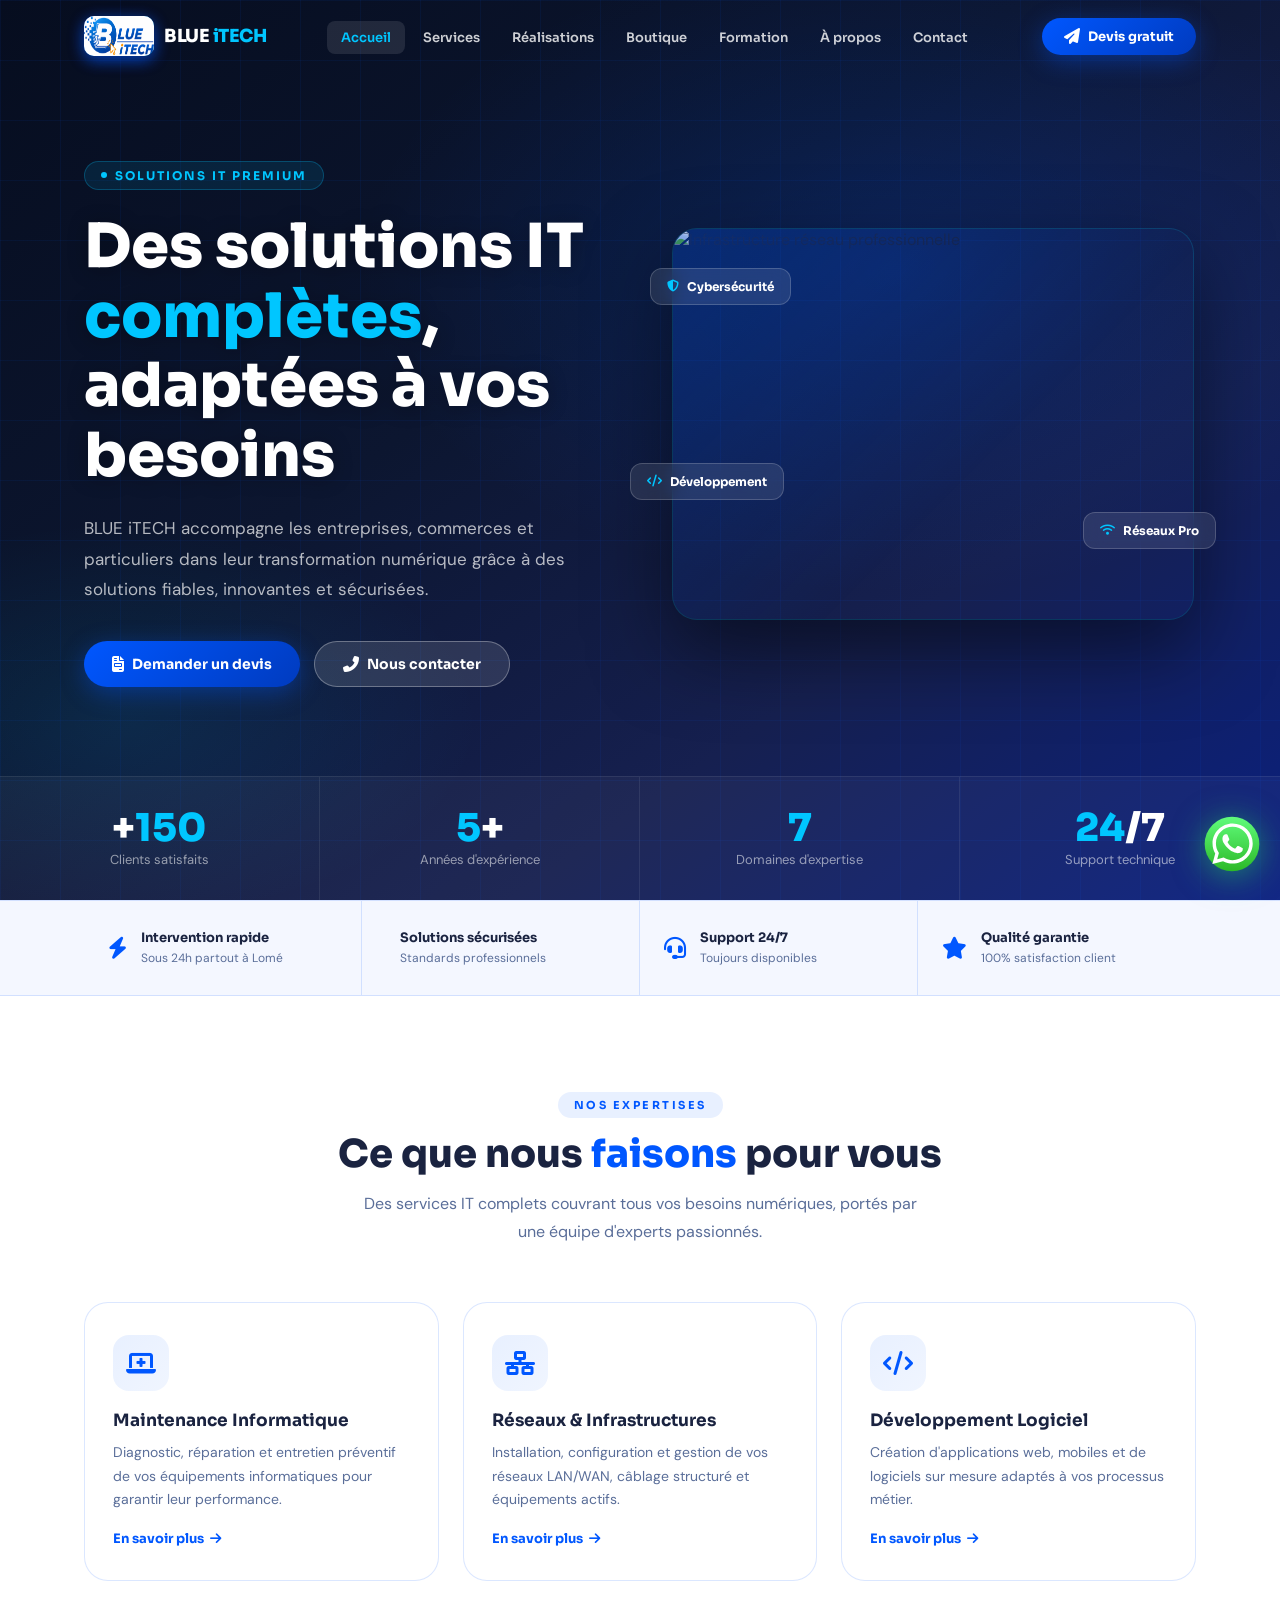
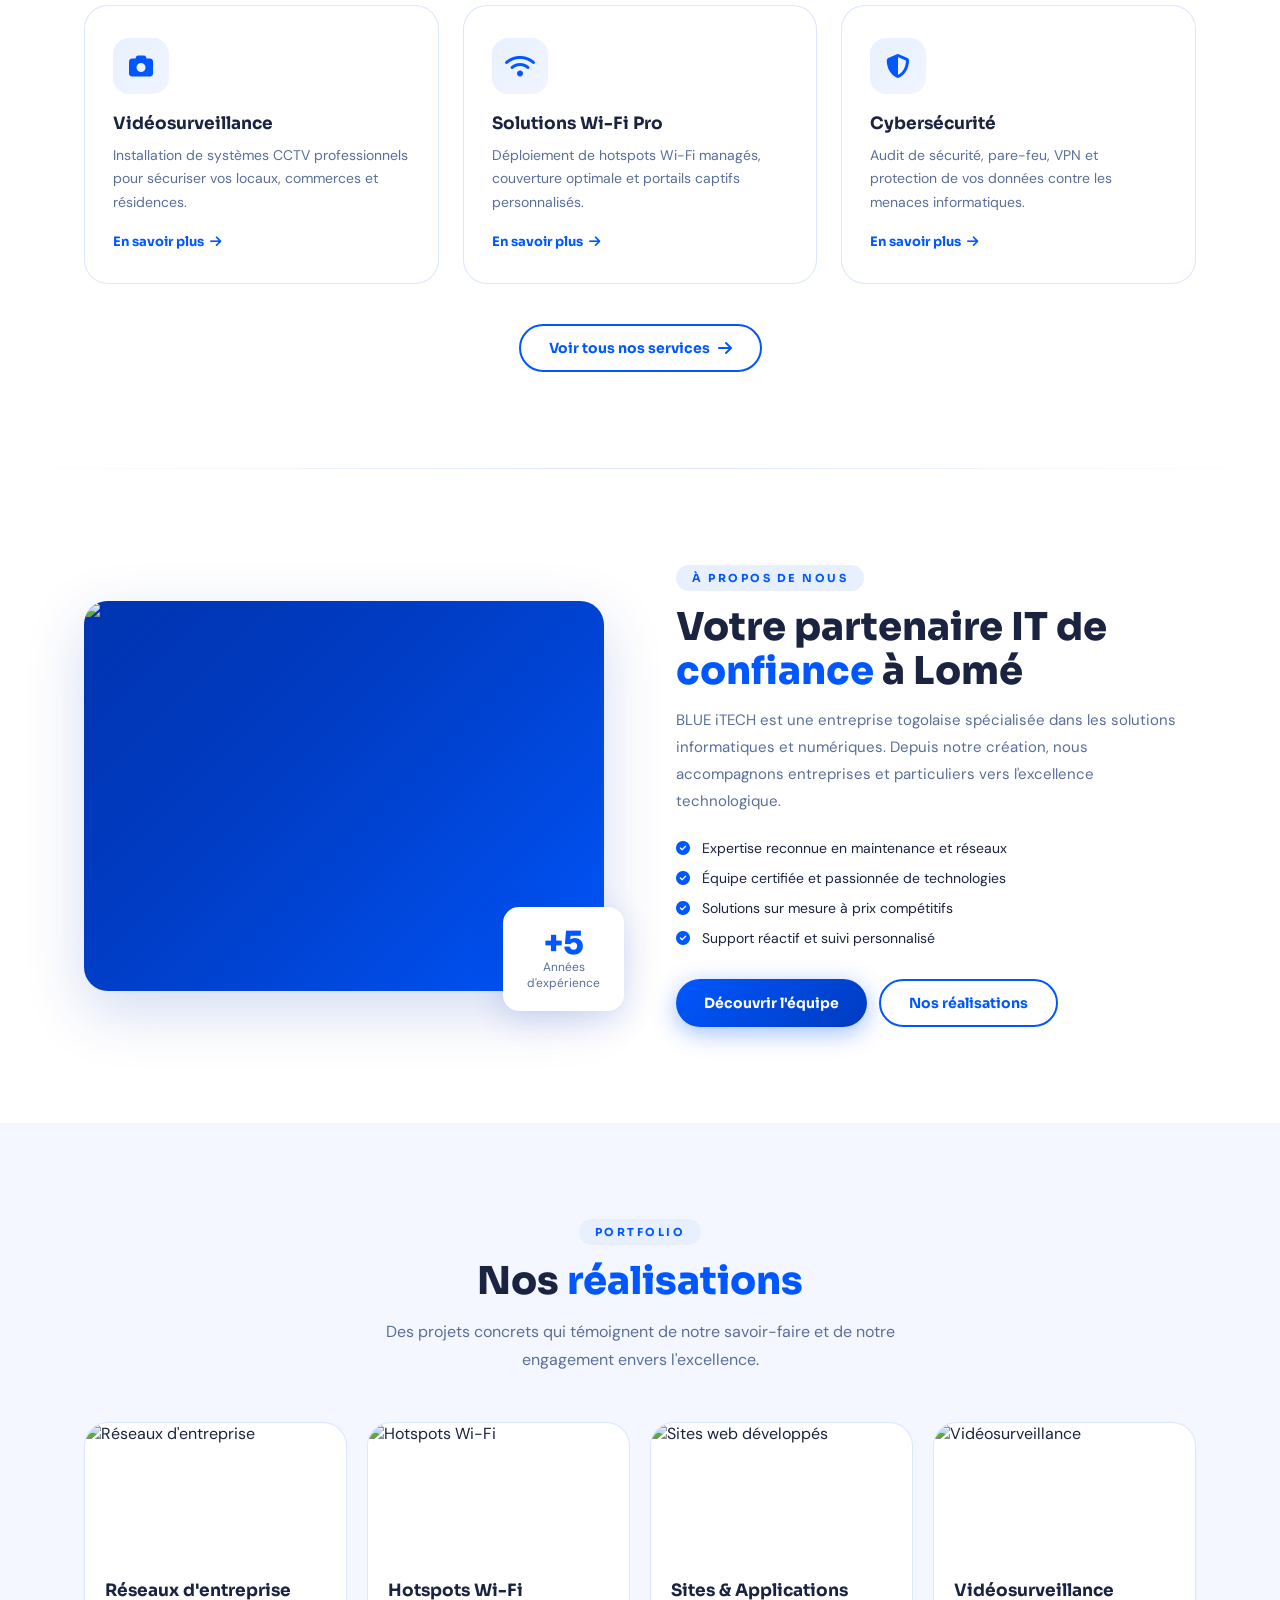
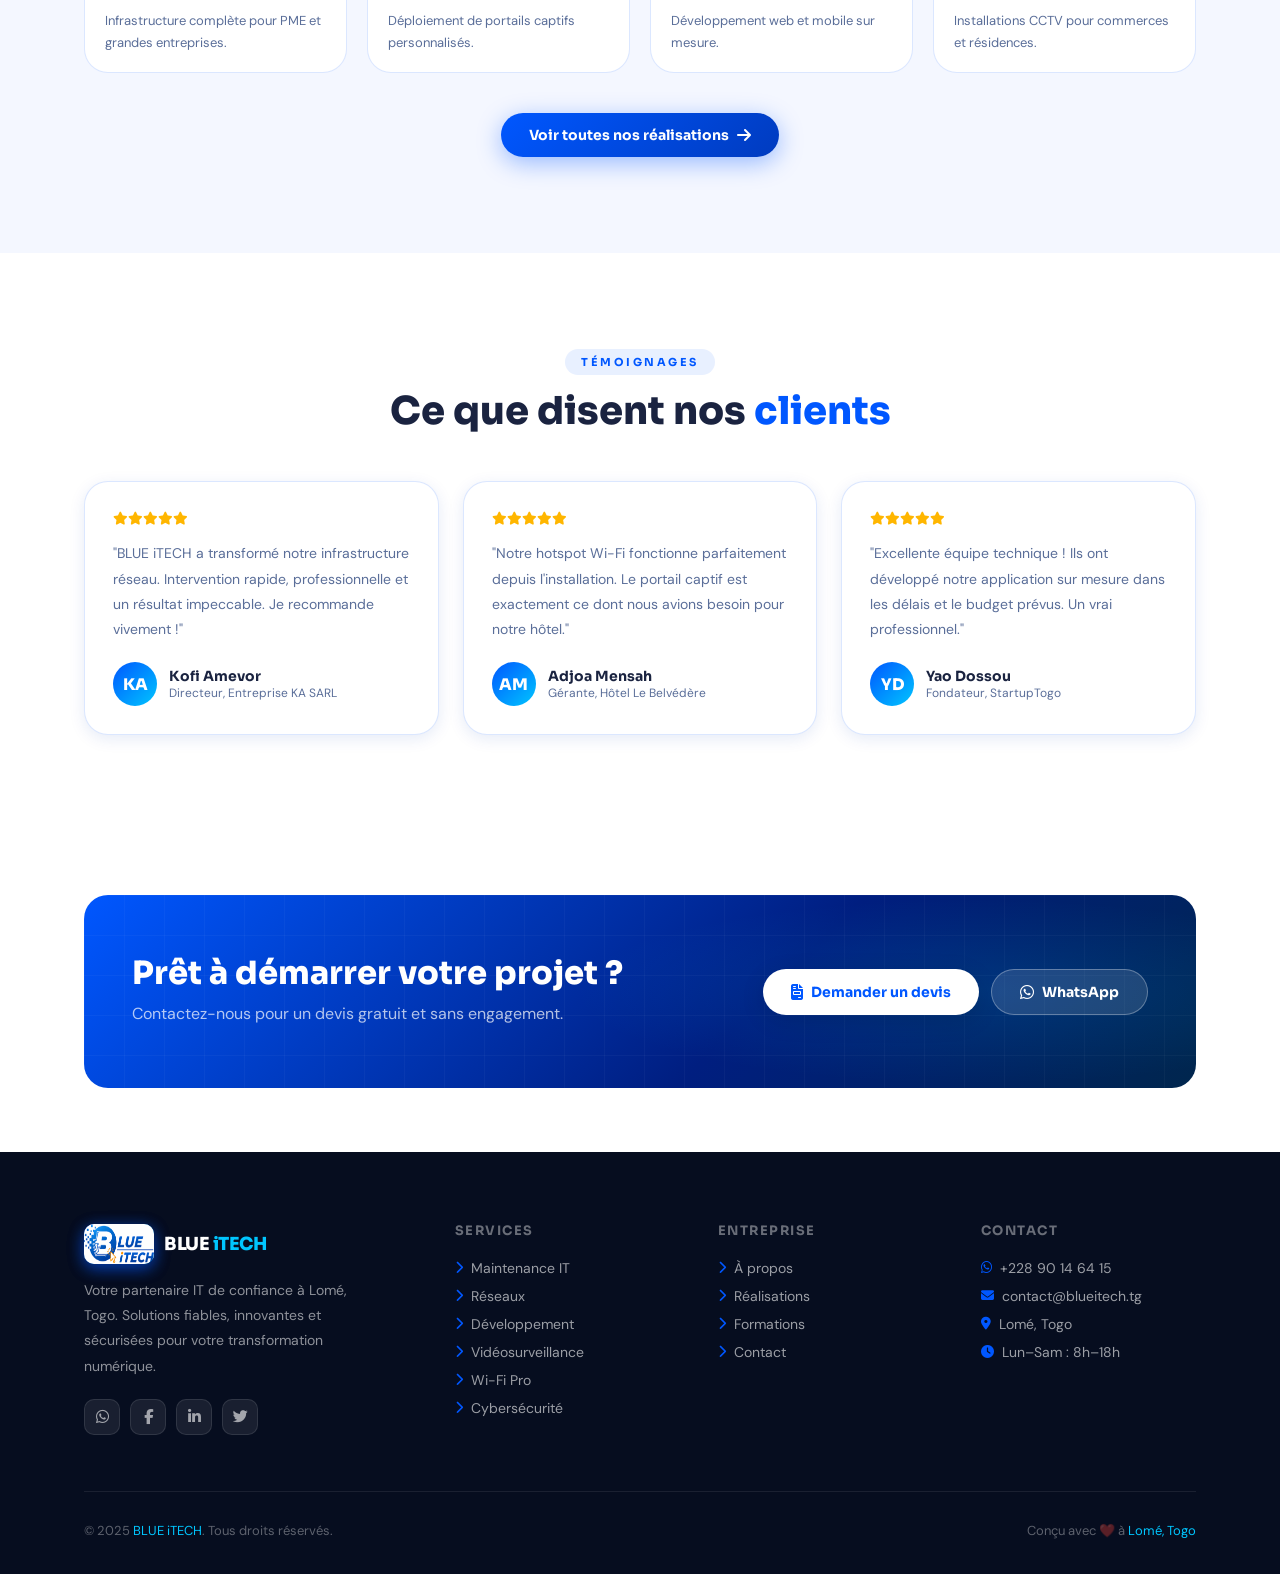
==== index.html @ dc6bc66c "02/06/26 Ajout Boutique et klk modifs" ====
<!DOCTYPE html>
<html lang="fr">
<head>
  <meta charset="UTF-8">
  <meta name="viewport" content="width=device-width, initial-scale=1.0">
  <meta name="description" content="BLUE iTECH — Solutions IT complètes : maintenance informatique, réseaux, développement logiciel, cybersécurité à Lomé, Togo.">
  <title>BLUE iTECH — Solutions IT Premium</title>
  <link rel="preconnect" href="https://fonts.googleapis.com">
  <link href="https://fonts.googleapis.com/css2?family=Sora:wght@300;400;600;700;800;900&family=DM+Sans:ital,wght@0,400;0,500;0,700;1,400&display=swap" rel="stylesheet">
  <link rel="stylesheet" href="https://cdnjs.cloudflare.com/ajax/libs/font-awesome/6.5.0/css/all.min.css">
  <link rel="stylesheet" href="_shared.css">
  <style>
    /* ── Hero spécifique ── */
    .hero {
      min-height: 100vh;
      display: flex; flex-direction: column;
      position: relative;
    }
    .hero-content {
      flex: 1; display: flex; align-items: center;
      padding: calc(var(--nav-h) + 60px) 0 60px;
      position: relative; z-index: 1;
    }
    .hero-grid {
      display: grid; grid-template-columns: 1fr 1fr;
      gap: 60px; align-items: center;
    }
    .hero-eyebrow {
      display: inline-flex; align-items: center; gap: 8px;
      font-family: 'Sora', sans-serif; font-size: 12px; font-weight: 700;
      letter-spacing: 2px; text-transform: uppercase;
      color: var(--accent);
      background: rgba(0,198,255,0.10); border: 1px solid rgba(0,198,255,0.25);
      border-radius: 50px; padding: 6px 16px; margin-bottom: 22px;
    }
    .hero-eyebrow::before {
      content: ''; width: 6px; height: 6px; border-radius: 50%;
      background: var(--accent); animation: pulse 1.8s infinite;
    }
    .hero h1 {
      color: #fff; margin-bottom: 22px;
      text-shadow: 0 2px 20px rgba(0,0,0,0.3);
    }
    .hero h1 .hl { color: var(--accent); }
    .hero-sub {
      font-size: 17px; color: rgba(255,255,255,0.7);
      line-height: 1.8; margin-bottom: 36px;
      max-width: 520px;
    }
    .hero-actions { display: flex; gap: 14px; flex-wrap: wrap; }

    /* Hero visual — vraie photo */
    .hero-visual {
      position: relative; display: flex; align-items: center; justify-content: center;
    }
    .hero-visual-img {
      width: 100%; max-width: 520px; aspect-ratio: 4/3;
      border-radius: 24px; overflow: hidden;
      box-shadow: 0 0 0 1px rgba(0,198,255,0.2), 0 30px 80px rgba(0,0,0,0.5);
      position: relative;
    }
    .hero-visual-img img {
      width: 100%; height: 100%; object-fit: cover; display: block;
      filter: brightness(.9) saturate(1.1);
    }
    .hero-visual-img::after {
      content: ''; position: absolute; inset: 0;
      background: linear-gradient(135deg, rgba(0,87,255,0.25) 0%, transparent 60%);
    }

    /* Floating badges */
    .hero-badge {
      position: absolute; background: rgba(255,255,255,0.10);
      backdrop-filter: blur(10px); border: 1px solid rgba(255,255,255,0.18);
      border-radius: 12px; padding: 10px 16px;
      display: flex; align-items: center; gap: 8px;
      font-family: 'Sora', sans-serif; font-size: 12px; font-weight: 700; color: #fff;
      z-index: 2;
    }
    .hero-badge i { color: var(--accent); }
    .hero-badge-1 { top: 10%; left: -20px; animation: float 4s 0s ease-in-out infinite; }
    .hero-badge-2 { bottom: 18%; right: -20px; animation: float 4.5s .5s ease-in-out infinite; }
    .hero-badge-3 { top: 60%; left: -40px; animation: float 5s 1s ease-in-out infinite; }

    /* ── Features strip ── */
    .features-strip {
      background: var(--off-white); border-top: 1px solid var(--border); border-bottom: 1px solid var(--border);
    }
    .features-strip-inner {
      display: grid; grid-template-columns: repeat(4,1fr);
      gap: 0;
    }
    .feature-item {
      padding: 28px 24px; display: flex; align-items: center; gap: 14px;
      border-right: 1px solid var(--border);
      transition: background .2s;
    }
    .feature-item:last-child { border-right: none; }
    .feature-item:hover { background: var(--white); }
    .feature-icon { font-size: 22px; color: var(--blue); flex-shrink: 0; }
    .feature-text strong {
      display: block; font-family: 'Sora', sans-serif;
      font-size: 13px; font-weight: 700; color: var(--text);
    }
    .feature-text span { font-size: 12px; color: var(--text-muted); }

    /* ── About strip ── */
    .about-grid {
      display: grid; grid-template-columns: 1fr 1fr;
      gap: 72px; align-items: center;
    }
    .about-visual {
      position: relative;
    }
    .about-img-wrap {
      border-radius: var(--radius-lg); overflow: hidden;
      background: linear-gradient(135deg,var(--blue-deep),var(--blue));
      aspect-ratio: 4/3; display: flex; align-items: center; justify-content: center;
      font-size: 100px; box-shadow: var(--shadow-lg);
      position: relative;
    }
    .about-img-wrap::after {
      content: '';
      position: absolute; inset: 0;
      background: linear-gradient(135deg, rgba(0,87,255,0.4), transparent);
    }
    .about-badge {
      position: absolute; bottom: -20px; right: -20px;
      background: #fff; border-radius: var(--radius);
      padding: 20px 24px; box-shadow: var(--shadow-md);
      text-align: center;
    }
    .about-badge-num {
      font-family: 'Sora', sans-serif; font-size: 2rem; font-weight: 900;
      color: var(--blue); line-height: 1;
    }
    .about-badge-label { font-size: 12px; color: var(--text-muted); }
    .about-checks { display: flex; flex-direction: column; gap: 12px; margin: 24px 0 32px; }
    .about-check {
      display: flex; align-items: flex-start; gap: 12px;
      font-size: 14px; color: var(--text);
    }
    .about-check i { color: var(--blue); margin-top: 2px; flex-shrink: 0; }

    /* ── CTA banner ── */
    .cta-banner {
      background: linear-gradient(135deg, var(--blue) 0%, var(--blue-deep) 60%, #00264D 100%);
      border-radius: var(--radius-lg);
      padding: 60px 48px;
      display: flex; align-items: center; justify-content: space-between; gap: 32px;
      flex-wrap: wrap;
      position: relative; overflow: hidden;
    }
    .cta-banner::before {
      content: ''; position: absolute; inset: 0;
      background:
        radial-gradient(ellipse 60% 80% at 80% 50%, rgba(0,198,255,0.12) 0%, transparent 60%),
        linear-gradient(rgba(255,255,255,0.03) 1px, transparent 1px),
        linear-gradient(90deg,rgba(255,255,255,0.03) 1px, transparent 1px);
      background-size: auto, 40px 40px, 40px 40px;
    }
    .cta-banner-text { position: relative; z-index: 1; }
    .cta-banner-text h2 { color: #fff; font-size: 2rem; margin-bottom: 8px; }
    .cta-banner-text p { color: rgba(255,255,255,0.7); font-size: 16px; }
    .cta-banner-actions { display: flex; gap: 12px; flex-wrap: wrap; position: relative; z-index: 1; }

    /* ── Testimonials ── */
    .section-dark { background: var(--off-white); }

    /* responsive */
    @media(max-width:992px){
      .hero-grid { grid-template-columns: 1fr; text-align: center; }
      .hero-sub { max-width: 100%; }
      .hero-actions { justify-content: center; }
      .hero-visual { display: none; }
      .about-grid { grid-template-columns: 1fr; }
      .features-strip-inner { grid-template-columns: 1fr 1fr; }
      .feature-item:nth-child(2) { border-right: none; }
      .feature-item:nth-child(3) { border-top: 1px solid var(--border); }
      .feature-item:nth-child(4) { border-top: 1px solid var(--border); border-right: none; }
      .cta-banner { text-align: center; justify-content: center; }
    }
    @media(max-width:600px){
      .features-strip-inner { grid-template-columns: 1fr; }
      .feature-item { border-right: none; border-bottom: 1px solid var(--border); }
      .cta-banner { padding: 36px 24px; }
    }
  </style>
</head>
<body>

<!-- ═══════════════ NAV ═══════════════ -->
<nav class="navbar" id="navbar">
  <div class="nav-inner">
    <a href="index.html" class="nav-logo">
      <div class="nav-logo-icon">
        <img src="logo.png" alt="BLUE iTECH Logo" class="nav-logo-icon">
      </div>
      <div class="nav-logo-text">BLUE <span>iTECH</span></div>
    </a>
    <ul class="nav-links">
      <li><a href="index.html" class="active">Accueil</a></li>
      <li><a href="service.html">Services</a></li>
      <li><a href="boutique.html">Réalisations</a></li>
      <li><a href="shop.html">Boutique</a></li>
      <li><a href="formation.html">Formation</a></li>
      <li><a href="propos.html">À propos</a></li>
      <li><a href="contact.html">Contact</a></li>
    </ul>
    <div class="nav-cta">
      <a href="contact.html" class="btn btn-primary"><i class="fas fa-paper-plane"></i> Devis gratuit</a>
    </div>
    <div class="nav-toggle" id="navToggle">
      <span></span><span></span><span></span>
    </div>
  </div>
</nav>
<div class="nav-mobile" id="navMobile">
  <a href="index.html">Accueil</a>
  <a href="service.html">Services</a>
  <a href="boutique.html">Réalisations</a>
  <a href="shop.html">Boutique</a>
  <a href="formation.html">Formation</a>
  <a href="propos.html">À propos</a>
  <a href="contact.html">Contact</a>
  <a href="contact.html" class="btn btn-primary">Demander un devis</a>
</div>

<!-- ═══════════════ HERO ═══════════════ -->
<section class="hero hero-bg">
  <div class="hero-content">
    <div class="container">
      <div class="hero-grid">
        <div class="hero-left" style="animation:fadeUp .8s ease both;">
          <div class="hero-eyebrow">Solutions IT Premium</div>
          <h1>Des solutions IT <span class="hl">complètes</span>, adaptées à vos besoins</h1>
          <p class="hero-sub">BLUE iTECH accompagne les entreprises, commerces et particuliers dans leur transformation numérique grâce à des solutions fiables, innovantes et sécurisées.</p>
          <div class="hero-actions">
            <a href="contact.html" class="btn btn-primary"><i class="fas fa-file-invoice"></i> Demander un devis</a>
            <a href="contact.html" class="btn btn-ghost"><i class="fas fa-phone-alt"></i> Nous contacter</a>
          </div>
        </div>
        <div class="hero-visual" style="animation:fadeIn 1s .3s ease both;">
          <div class="hero-visual-img">
            <img src="https://images.unsplash.com/photo-1558494949-ef010cbdcc31?w=800&q=80&auto=format&fit=crop" alt="Infrastructure réseau professionnelle">
          </div>
          <div class="hero-badge hero-badge-1"><i class="fas fa-shield-alt"></i> Cybersécurité</div>
          <div class="hero-badge hero-badge-2"><i class="fas fa-wifi"></i> Réseaux Pro</div>
          <div class="hero-badge hero-badge-3"><i class="fas fa-code"></i> Développement</div>
        </div>
      </div>
    </div>
  </div>
  <!-- Stats bar -->
  <div class="stats-bar" style="position:relative;z-index:1;">
    <div class="stat-item" data-aos><div class="stat-num">+<span>150</span></div><div class="stat-label">Clients satisfaits</div></div>
    <div class="stat-item" data-aos data-aos-delay="100"><div class="stat-num"><span>5</span>+</div><div class="stat-label">Années d'expérience</div></div>
    <div class="stat-item" data-aos data-aos-delay="200"><div class="stat-num"><span>7</span></div><div class="stat-label">Domaines d'expertise</div></div>
    <div class="stat-item" data-aos data-aos-delay="300"><div class="stat-num"><span>24</span>/7</div><div class="stat-label">Support technique</div></div>
  </div>
</section>

<!-- ═══════════════ FEATURES STRIP ═══════════════ -->
<div class="features-strip">
  <div class="container">
    <div class="features-strip-inner">
      <div class="feature-item" data-aos>
        <i class="fas fa-bolt feature-icon"></i>
        <div class="feature-text"><strong>Intervention rapide</strong><span>Sous 24h partout à Lomé</span></div>
      </div>
      <div class="feature-item" data-aos data-aos-delay="100">
        <i class="fas fa-shield-check feature-icon"></i>
        <div class="feature-text"><strong>Solutions sécurisées</strong><span>Standards professionnels</span></div>
      </div>
      <div class="feature-item" data-aos data-aos-delay="200">
        <i class="fas fa-headset feature-icon"></i>
        <div class="feature-text"><strong>Support 24/7</strong><span>Toujours disponibles</span></div>
      </div>
      <div class="feature-item" data-aos data-aos-delay="300">
        <i class="fas fa-star feature-icon"></i>
        <div class="feature-text"><strong>Qualité garantie</strong><span>100% satisfaction client</span></div>
      </div>
    </div>
  </div>
</div>

<!-- ═══════════════ SERVICES ═══════════════ -->
<section class="section">
  <div class="container">
    <div style="text-align:center;margin-bottom:56px;">
      <div class="tag" data-aos>Nos expertises</div>
      <h2 class="section-title" data-aos data-aos-delay="100">Ce que nous <span class="hl">faisons</span> pour vous</h2>
      <p class="section-sub" data-aos data-aos-delay="200" style="margin:0 auto;">Des services IT complets couvrant tous vos besoins numériques, portés par une équipe d'experts passionnés.</p>
    </div>
    <div class="card-grid-3">
      <div class="card-service" data-aos>
        <div class="card-service-icon"><i class="fas fa-laptop-medical"></i></div>
        <h3>Maintenance Informatique</h3>
        <p>Diagnostic, réparation et entretien préventif de vos équipements informatiques pour garantir leur performance.</p>
        <a href="service.html" class="card-service-link">En savoir plus <i class="fas fa-arrow-right"></i></a>
      </div>
      <div class="card-service" data-aos data-aos-delay="100">
        <div class="card-service-icon"><i class="fas fa-network-wired"></i></div>
        <h3>Réseaux & Infrastructures</h3>
        <p>Installation, configuration et gestion de vos réseaux LAN/WAN, câblage structuré et équipements actifs.</p>
        <a href="service.html" class="card-service-link">En savoir plus <i class="fas fa-arrow-right"></i></a>
      </div>
      <div class="card-service" data-aos data-aos-delay="200">
        <div class="card-service-icon"><i class="fas fa-code"></i></div>
        <h3>Développement Logiciel</h3>
        <p>Création d'applications web, mobiles et de logiciels sur mesure adaptés à vos processus métier.</p>
        <a href="service.html" class="card-service-link">En savoir plus <i class="fas fa-arrow-right"></i></a>
      </div>
      <div class="card-service" data-aos data-aos-delay="100">
        <div class="card-service-icon"><i class="fas fa-camera"></i></div>
        <h3>Vidéosurveillance</h3>
        <p>Installation de systèmes CCTV professionnels pour sécuriser vos locaux, commerces et résidences.</p>
        <a href="service.html" class="card-service-link">En savoir plus <i class="fas fa-arrow-right"></i></a>
      </div>
      <div class="card-service" data-aos data-aos-delay="200">
        <div class="card-service-icon"><i class="fas fa-wifi"></i></div>
        <h3>Solutions Wi-Fi Pro</h3>
        <p>Déploiement de hotspots Wi-Fi managés, couverture optimale et portails captifs personnalisés.</p>
        <a href="service.html" class="card-service-link">En savoir plus <i class="fas fa-arrow-right"></i></a>
      </div>
      <div class="card-service" data-aos data-aos-delay="300">
        <div class="card-service-icon"><i class="fas fa-shield-alt"></i></div>
        <h3>Cybersécurité</h3>
        <p>Audit de sécurité, pare-feu, VPN et protection de vos données contre les menaces informatiques.</p>
        <a href="service.html" class="card-service-link">En savoir plus <i class="fas fa-arrow-right"></i></a>
      </div>
    </div>
    <div style="text-align:center;margin-top:40px;" data-aos>
      <a href="service.html" class="btn btn-outline">Voir tous nos services <i class="fas fa-arrow-right"></i></a>
    </div>
  </div>
</section>

<div class="divider"></div>

<!-- ═══════════════ ABOUT ═══════════════ -->
<section class="section">
  <div class="container">
    <div class="about-grid">
      <div class="about-visual" data-aos>
        <div class="about-img-wrap" style="font-size:0;">
          <img src="https://images.unsplash.com/photo-1531482615713-2afd69097998?w=800&q=80&auto=format&fit=crop" alt="Équipe BLUE iTECH" style="width:100%;height:100%;object-fit:cover;display:block;position:relative;z-index:1;">
        </div>
        <div class="about-badge">
          <div class="about-badge-num">+5</div>
          <div class="about-badge-label">Années<br>d'expérience</div>
        </div>
      </div>
      <div data-aos data-aos-delay="150">
        <div class="tag">À propos de nous</div>
        <h2 class="section-title">Votre partenaire IT de <span class="hl">confiance</span> à Lomé</h2>
        <p style="color:var(--text-muted);font-size:15px;line-height:1.8;margin-bottom:8px;">
          BLUE iTECH est une entreprise togolaise spécialisée dans les solutions informatiques et numériques. Depuis notre création, nous accompagnons entreprises et particuliers vers l'excellence technologique.
        </p>
        <div class="about-checks">
          <div class="about-check"><i class="fas fa-check-circle"></i> Expertise reconnue en maintenance et réseaux</div>
          <div class="about-check"><i class="fas fa-check-circle"></i> Équipe certifiée et passionnée de technologies</div>
          <div class="about-check"><i class="fas fa-check-circle"></i> Solutions sur mesure à prix compétitifs</div>
          <div class="about-check"><i class="fas fa-check-circle"></i> Support réactif et suivi personnalisé</div>
        </div>
        <div style="display:flex;gap:12px;flex-wrap:wrap;">
          <a href="propos.html" class="btn btn-primary">Découvrir l'équipe</a>
          <a href="boutique.html" class="btn btn-outline">Nos réalisations</a>
        </div>
      </div>
    </div>
  </div>
</section>

<!-- ═══════════════ REALISATIONS ═══════════════ -->
<section class="section section-dark">
  <div class="container">
    <div style="text-align:center;margin-bottom:48px;">
      <div class="tag" data-aos>Portfolio</div>
      <h2 class="section-title" data-aos data-aos-delay="100">Nos <span class="hl">réalisations</span></h2>
      <p class="section-sub" data-aos data-aos-delay="200" style="margin:0 auto;">Des projets concrets qui témoignent de notre savoir-faire et de notre engagement envers l'excellence.</p>
    </div>
    <div class="card-grid-4">
      <div class="card-service" data-aos style="padding:0;overflow:hidden;">
        <img src="https://images.unsplash.com/photo-1544197150-b99a580bb7a8?w=400&q=80&auto=format&fit=crop" alt="Réseaux d'entreprise" style="width:100%;height:140px;object-fit:cover;display:block;">
        <div style="padding:18px 20px;">
          <h3>Réseaux d'entreprise</h3>
          <p style="font-size:13px;">Infrastructure complète pour PME et grandes entreprises.</p>
        </div>
      </div>
      <div class="card-service" data-aos data-aos-delay="100" style="padding:0;overflow:hidden;">
        <img src="https://images.unsplash.com/photo-1606904825846-647eb07f5be2?w=400&q=80&auto=format&fit=crop" alt="Hotspots Wi-Fi" style="width:100%;height:140px;object-fit:cover;display:block;">
        <div style="padding:18px 20px;">
          <h3>Hotspots Wi-Fi</h3>
          <p style="font-size:13px;">Déploiement de portails captifs personnalisés.</p>
        </div>
      </div>
      <div class="card-service" data-aos data-aos-delay="200" style="padding:0;overflow:hidden;">
        <img src="https://images.unsplash.com/photo-1461749280684-dccba630e2f6?w=400&q=80&auto=format&fit=crop" alt="Sites web développés" style="width:100%;height:140px;object-fit:cover;display:block;">
        <div style="padding:18px 20px;">
          <h3>Sites & Applications</h3>
          <p style="font-size:13px;">Développement web et mobile sur mesure.</p>
        </div>
      </div>
      <div class="card-service" data-aos data-aos-delay="300" style="padding:0;overflow:hidden;">
        <img src="https://images.unsplash.com/photo-1557597774-9d475d030a96?w=400&q=80&auto=format&fit=crop" alt="Vidéosurveillance" style="width:100%;height:140px;object-fit:cover;display:block;">
        <div style="padding:18px 20px;">
          <h3>Vidéosurveillance</h3>
          <p style="font-size:13px;">Installations CCTV pour commerces et résidences.</p>
        </div>
      </div>
    </div>
    <div style="text-align:center;margin-top:40px;" data-aos>
      <a href="boutique.html" class="btn btn-primary">Voir toutes nos réalisations <i class="fas fa-arrow-right"></i></a>
    </div>
  </div>
</section>

<!-- ═══════════════ TESTIMONIALS ═══════════════ -->
<section class="section">
  <div class="container">
    <div style="text-align:center;margin-bottom:48px;">
      <div class="tag" data-aos>Témoignages</div>
      <h2 class="section-title" data-aos data-aos-delay="100">Ce que disent nos <span class="hl">clients</span></h2>
    </div>
    <div class="card-grid-3">
      <div class="testi-card" data-aos>
        <div class="testi-stars"><i class="fas fa-star"></i><i class="fas fa-star"></i><i class="fas fa-star"></i><i class="fas fa-star"></i><i class="fas fa-star"></i></div>
        <p class="testi-text">"BLUE iTECH a transformé notre infrastructure réseau. Intervention rapide, professionnelle et un résultat impeccable. Je recommande vivement !"</p>
        <div class="testi-author">
          <div class="testi-avatar">KA</div>
          <div><div class="testi-name">Kofi Amevor</div><div class="testi-role">Directeur, Entreprise KA SARL</div></div>
        </div>
      </div>
      <div class="testi-card" data-aos data-aos-delay="100">
        <div class="testi-stars"><i class="fas fa-star"></i><i class="fas fa-star"></i><i class="fas fa-star"></i><i class="fas fa-star"></i><i class="fas fa-star"></i></div>
        <p class="testi-text">"Notre hotspot Wi-Fi fonctionne parfaitement depuis l'installation. Le portail captif est exactement ce dont nous avions besoin pour notre hôtel."</p>
        <div class="testi-author">
          <div class="testi-avatar">AM</div>
          <div><div class="testi-name">Adjoa Mensah</div><div class="testi-role">Gérante, Hôtel Le Belvédère</div></div>
        </div>
      </div>
      <div class="testi-card" data-aos data-aos-delay="200">
        <div class="testi-stars"><i class="fas fa-star"></i><i class="fas fa-star"></i><i class="fas fa-star"></i><i class="fas fa-star"></i><i class="fas fa-star"></i></div>
        <p class="testi-text">"Excellente équipe technique ! Ils ont développé notre application sur mesure dans les délais et le budget prévus. Un vrai professionnel."</p>
        <div class="testi-author">
          <div class="testi-avatar">YD</div>
          <div><div class="testi-name">Yao Dossou</div><div class="testi-role">Fondateur, StartupTogo</div></div>
        </div>
      </div>
    </div>
  </div>
</section>

<!-- ═══════════════ CTA BANNER ═══════════════ -->
<section class="section-sm">
  <div class="container">
    <div class="cta-banner" data-aos>
      <div class="cta-banner-text">
        <h2>Prêt à démarrer votre projet ?</h2>
        <p>Contactez-nous pour un devis gratuit et sans engagement.</p>
      </div>
      <div class="cta-banner-actions">
        <a href="contact.html" class="btn btn-white"><i class="fas fa-file-invoice"></i> Demander un devis</a>
        <a href="https://wa.me/90146415" target="_blank" class="btn btn-ghost"><i class="fab fa-whatsapp"></i> WhatsApp</a>
      </div>
    </div>
  </div>
</section>

<!-- ═══════════════ FOOTER ═══════════════ -->
<footer>
  <div class="container">
    <div class="footer-grid">
      <div class="footer-brand">
        <a href="index.html" class="nav-logo">
          <div class="nav-logo-icon">
            <img src="logo.png" alt="BLUE iTECH Logo" class="nav-logo-icon">
          </div>
          <div class="nav-logo-text">BLUE <span>iTECH</span></div>
        </a>
        <p>Votre partenaire IT de confiance à Lomé, Togo. Solutions fiables, innovantes et sécurisées pour votre transformation numérique.</p>
        <div class="footer-socials">
          <a href="https://wa.me/90146415" class="footer-social" target="_blank"><i class="fab fa-whatsapp"></i></a>
          <a href="#" class="footer-social"><i class="fab fa-facebook-f"></i></a>
          <a href="#" class="footer-social"><i class="fab fa-linkedin-in"></i></a>
          <a href="#" class="footer-social"><i class="fab fa-twitter"></i></a>
        </div>
      </div>
      <div class="footer-col">
        <h4>Services</h4>
        <ul>
          <li><a href="service.html"><i class="fas fa-chevron-right"></i> Maintenance IT</a></li>
          <li><a href="service.html"><i class="fas fa-chevron-right"></i> Réseaux</a></li>
          <li><a href="service.html"><i class="fas fa-chevron-right"></i> Développement</a></li>
          <li><a href="service.html"><i class="fas fa-chevron-right"></i> Vidéosurveillance</a></li>
          <li><a href="service.html"><i class="fas fa-chevron-right"></i> Wi-Fi Pro</a></li>
          <li><a href="service.html"><i class="fas fa-chevron-right"></i> Cybersécurité</a></li>
        </ul>
      </div>
      <div class="footer-col">
        <h4>Entreprise</h4>
        <ul>
          <li><a href="propos.html"><i class="fas fa-chevron-right"></i> À propos</a></li>
          <li><a href="boutique.html"><i class="fas fa-chevron-right"></i> Réalisations</a></li>
          <li><a href="formation.html"><i class="fas fa-chevron-right"></i> Formations</a></li>
          <li><a href="contact.html"><i class="fas fa-chevron-right"></i> Contact</a></li>
        </ul>
      </div>
      <div class="footer-col">
        <h4>Contact</h4>
        <ul>
          <li><a href="https://wa.me/90146415"><i class="fab fa-whatsapp"></i> +228 90 14 64 15</a></li>
          <li><a href="mailto:contact@blueitech.tg"><i class="fas fa-envelope"></i> contact@blueitech.tg</a></li>
          <li><a href="#"><i class="fas fa-map-marker-alt"></i> Lomé, Togo</a></li>
          <li><a href="#"><i class="fas fa-clock"></i> Lun–Sam : 8h–18h</a></li>
        </ul>
      </div>
    </div>
    <div class="footer-bottom">
      <p>© 2025 <span>BLUE iTECH</span>. Tous droits réservés.</p>
      <p>Conçu avec ❤️ à <span>Lomé, Togo</span></p>
    </div>
  </div>
</footer>

<!-- WhatsApp Float -->
<a href="https://wa.me/90146415" target="_blank" class="wa-float" aria-label="WhatsApp">
  <svg viewBox="0 0 1024 1024">
    <defs>
      <linearGradient id="waG" x1="512" y1="0" x2="512" y2="1024" gradientUnits="userSpaceOnUse">
        <stop offset="0" stop-color="#61fd7d"/><stop offset="1" stop-color="#2bb826"/>
      </linearGradient>
    </defs>
    <circle cx="512" cy="512" r="500" fill="url(#waG)"/>
    <path fill="#fff" d="M783.302 243.246c-69.329-69.387-161.529-107.619-259.763-107.658-202.402 0-367.133 164.668-367.214 367.072-.026 64.699 16.883 127.854 49.017 183.522l-52.096 190.229 194.665-51.047c53.636 29.244 114.022 44.656 175.482 44.682h.151c202.382 0 367.128-164.688 367.21-367.094.039-98.087-38.121-190.319-107.452-259.706zM523.544 808.047h-.125c-54.767-.021-108.483-14.729-155.344-42.529l-11.146-6.612-115.517 30.293 30.834-112.592-7.259-11.544c-30.552-48.579-46.688-104.729-46.664-162.379.066-168.229 136.985-305.096 305.339-305.096 81.521.031 158.154 31.811 215.779 89.482s89.342 134.332 89.312 215.859c-.066 168.243-136.984 305.118-305.209 305.118zm167.415-228.515c-9.177-4.591-54.286-26.782-62.697-29.843-8.41-3.062-14.526-4.592-20.645 4.592-6.115 9.182-23.699 29.843-29.053 35.964-5.352 6.122-10.704 6.888-19.879 2.296-9.176-4.591-38.74-14.277-73.786-45.526-27.275-24.319-45.691-54.359-51.043-63.543-5.352-9.183-.569-14.146 4.024-18.72 4.127-4.109 9.175-10.713 13.763-16.069 4.587-5.355 6.117-9.183 9.175-15.304 3.059-6.122 1.529-11.479-.765-16.07-2.293-4.591-20.644-49.739-28.29-68.104-7.447-17.886-15.013-15.466-20.645-15.747-5.346-.266-11.469-.322-17.585-.322s-16.057 2.295-24.467 11.478-32.113 31.374-32.113 76.521c0 45.147 32.877 88.764 37.465 94.885 4.588 6.122 64.699 98.771 156.741 138.502 21.892 9.45 38.982 15.094 52.308 19.322 21.98 6.979 41.982 5.995 57.793 3.634 17.628-2.633 54.284-22.189 61.932-43.615 7.646-21.427 7.646-39.791 5.352-43.617-2.294-3.826-8.41-6.122-17.585-10.714z"/>
  </svg>
</a>

<script>
/* Nav scroll */
window.addEventListener('scroll',()=>{
  document.getElementById('navbar').classList.toggle('scrolled',window.scrollY>40);
});
/* Nav mobile */
document.getElementById('navToggle').addEventListener('click',()=>{
  document.getElementById('navMobile').classList.toggle('open');
});
/* AOS simple */
const obs=new IntersectionObserver(entries=>{
  entries.forEach(e=>{if(e.isIntersecting)e.target.classList.add('aos-animate');});
},{threshold:0.12});
document.querySelectorAll('[data-aos]').forEach(el=>obs.observe(el));
/* Counter animation */
function animateCount(el,target){
  let c=0;const step=Math.ceil(target/60);
  const iv=setInterval(()=>{c=Math.min(c+step,target);el.innerHTML=c+(el.dataset.suffix||'');if(c>=target)clearInterval(iv);},25);
}
</script>
</body>
</html>
---- _shared.css ----
/* ============================================================
   BLUE iTECH — Shared CSS
   Design : Bleu électrique / blanc / dark premium
   ============================================================ */

/* ── Fonts ── */
@import url('https://fonts.googleapis.com/css2?family=Sora:wght@300;400;600;700;800;900&family=DM+Sans:ital,wght@0,400;0,500;0,700;1,400&display=swap');

/* ── Variables ── */
:root {
  --blue:       #0057FF;
  --blue-dark:  #003BBF;
  --blue-deep:  #001E80;
  --blue-light: #4D97FF;
  --blue-pale:  #E8F0FF;
  --accent:     #00C6FF;
  --orange:     #FF6A00;
  --white:      #FFFFFF;
  --off-white:  #F4F7FF;
  --dark:       #060D1F;
  --dark-2:     #0C1630;
  --dark-3:     #162050;
  --text:       #1A2340;
  --text-muted: #5A6E99;
  --border:     rgba(0,87,255,0.14);
  --shadow-sm:  0 4px 16px rgba(0,55,180,0.10);
  --shadow-md:  0 8px 32px rgba(0,55,180,0.15);
  --shadow-lg:  0 20px 60px rgba(0,55,180,0.18);
  --radius:     16px;
  --radius-lg:  24px;
  --nav-h:      72px;
}

*, *::before, *::after { box-sizing: border-box; margin: 0; padding: 0; }
html { scroll-behavior: smooth; }
body {
  font-family: 'DM Sans', sans-serif;
  color: var(--text);
  background: var(--white);
  overflow-x: hidden;
}
img { max-width: 100%; }
a { text-decoration: none; color: inherit; }
button { border: none; background: none; cursor: pointer; }

/* ── Typography ── */
h1,h2,h3,h4,h5 { font-family: 'Sora', sans-serif; line-height: 1.15; }
h1 { font-size: clamp(2.2rem,5vw,3.8rem); font-weight: 900; }
h2 { font-size: clamp(1.7rem,3.5vw,2.6rem); font-weight: 800; }
h3 { font-size: clamp(1.1rem,2vw,1.4rem); font-weight: 700; }
p  { line-height: 1.75; }

/* ── Utility ── */
.container { max-width: 1160px; margin: 0 auto; padding: 0 24px; }
.section    { padding: 96px 0; }
.section-sm { padding: 64px 0; }

.tag {
  display: inline-block;
  font-family: 'Sora', sans-serif;
  font-size: 11px; font-weight: 700;
  letter-spacing: 2.5px; text-transform: uppercase;
  color: var(--blue); background: var(--blue-pale);
  padding: 6px 16px; border-radius: 50px;
  margin-bottom: 14px;
}
.tag.white { color: #fff; background: rgba(255,255,255,0.15); }

.section-title {
  font-family: 'Sora', sans-serif;
  font-size: clamp(1.7rem,3vw,2.4rem);
  font-weight: 800; color: var(--text);
  margin-bottom: 14px;
}
.section-title .hl { color: var(--blue); }
.section-sub {
  font-size: 16px; color: var(--text-muted);
  max-width: 560px;
}

/* ── Buttons ── */
.btn {
  display: inline-flex; align-items: center; gap: 8px;
  font-family: 'Sora', sans-serif; font-size: 14px; font-weight: 700;
  border-radius: 50px; padding: 13px 28px; cursor: pointer;
  transition: transform .18s, box-shadow .22s, background .18s;
  border: none;
}
.btn:hover { transform: translateY(-2px); }

.btn-primary {
  background: linear-gradient(135deg, var(--blue), var(--blue-dark));
  color: #fff;
  box-shadow: 0 6px 24px rgba(0,87,255,0.38);
}
.btn-primary:hover { box-shadow: 0 10px 32px rgba(0,87,255,0.55); }

.btn-outline {
  background: transparent;
  color: var(--blue);
  border: 2px solid var(--blue);
}
.btn-outline:hover { background: var(--blue); color: #fff; }

.btn-white {
  background: #fff; color: var(--blue);
  box-shadow: 0 6px 24px rgba(0,0,0,0.12);
}
.btn-white:hover { box-shadow: 0 10px 32px rgba(0,0,0,0.2); }

.btn-ghost {
  background: rgba(255,255,255,0.12);
  border: 1.5px solid rgba(255,255,255,0.3);
  color: #fff;
}
.btn-ghost:hover { background: rgba(255,255,255,0.22); }

.btn i { font-size: 16px; }

/* ── NAV ── */
.navbar {
  position: fixed; top: 0; left: 0; right: 0;
  height: var(--nav-h); z-index: 1000;
  background: rgba(6,13,31,0.0);
  backdrop-filter: blur(0px);
  transition: background .35s, backdrop-filter .35s, box-shadow .35s;
  display: flex; align-items: center;
}
.navbar.scrolled {
  background: rgba(6,13,31,0.97);
  backdrop-filter: blur(18px);
  box-shadow: 0 4px 24px rgba(0,0,0,0.25);
}
.nav-inner {
  display: flex; align-items: center;
  justify-content: space-between;
  width: 100%; max-width: 1160px; margin: 0 auto; padding: 0 24px;
}
.nav-logo {
  display: flex; align-items: center; gap: 10px;
}
.nav-logo-icon {
  width: 70px; height: 40px; border-radius: 10px;
  background: linear-gradient(135deg, var(--blue), var(--accent));
  display: flex; align-items: center; justify-content: center;
  font-size: 20px; box-shadow: 0 4px 16px rgba(0,87,255,0.4);
}
.nav-logo-text {
  font-family: 'Sora', sans-serif; font-size: 18px; font-weight: 800;
  color: #fff; letter-spacing: -0.5px;
}
.nav-logo-text span { color: var(--accent); }

.nav-links {
  display: flex; align-items: center; gap: 4px;
  list-style: none;
}
.nav-links a {
  font-family: 'Sora', sans-serif; font-size: 13px; font-weight: 600;
  color: rgba(255,255,255,0.8);
  padding: 8px 14px; border-radius: 8px;
  transition: color .2s, background .2s;
}
.nav-links a:hover,
.nav-links a.active { color: #fff; background: rgba(255,255,255,0.1); }
.nav-links a.active { color: var(--accent); }

.nav-cta { display: flex; align-items: center; gap: 10px; }
.nav-cta .btn { padding: 10px 22px; font-size: 13px; }

.nav-toggle {
  display: none; flex-direction: column; gap: 5px;
  width: 30px; cursor: pointer; padding: 4px;
}
.nav-toggle span {
  display: block; height: 2.5px; border-radius: 2px;
  background: #fff; transition: transform .3s, opacity .3s;
}

/* Mobile nav */
.nav-mobile {
  display: none; flex-direction: column;
  position: fixed; top: var(--nav-h); left: 0; right: 0;
  background: rgba(6,13,31,0.98);
  backdrop-filter: blur(20px);
  padding: 24px; gap: 8px; z-index: 999;
  border-top: 1px solid rgba(255,255,255,0.08);
}
.nav-mobile.open { display: flex; }
.nav-mobile a {
  font-family: 'Sora', sans-serif; font-size: 15px; font-weight: 600;
  color: rgba(255,255,255,0.85); padding: 12px 16px; border-radius: 10px;
  transition: background .2s, color .2s;
}
.nav-mobile a:hover { background: rgba(0,87,255,0.2); color: #fff; }
.nav-mobile .btn { width: 100%; justify-content: center; margin-top: 8px; }

/* ── WhatsApp Float ── */
.wa-float {
  position: fixed; bottom: 28px; right: 20px; z-index: 9999;
  width: 56px; height: 56px;
  filter: drop-shadow(0 4px 16px rgba(37,211,102,0.55));
  transition: transform .2s;
}
.wa-float:hover { transform: scale(1.12); }
.wa-float svg { width: 56px; height: 56px; }

/* ── Footer ── */
footer {
  background: var(--dark);
  color: rgba(255,255,255,0.7);
  padding: 72px 0 32px;
}
.footer-grid {
  display: grid; grid-template-columns: 1.5fr 1fr 1fr 1fr;
  gap: 48px; padding-bottom: 56px;
  border-bottom: 1px solid rgba(255,255,255,0.08);
}
.footer-brand p {
  font-size: 14px; line-height: 1.8;
  color: rgba(255,255,255,0.55); margin-top: 14px;
  max-width: 280px;
}
.footer-socials { display: flex; gap: 10px; margin-top: 20px; }
.footer-social {
  width: 36px; height: 36px; border-radius: 10px;
  background: rgba(255,255,255,0.08); border: 1px solid rgba(255,255,255,0.1);
  display: flex; align-items: center; justify-content: center;
  color: rgba(255,255,255,0.6); font-size: 15px;
  transition: background .2s, color .2s;
}
.footer-social:hover { background: var(--blue); color: #fff; }
.footer-col h4 {
  font-family: 'Sora', sans-serif; font-size: 13px; font-weight: 700;
  letter-spacing: 1.5px; text-transform: uppercase;
  color: rgba(255,255,255,0.4); margin-bottom: 20px;
}
.footer-col ul { list-style: none; display: flex; flex-direction: column; gap: 10px; }
.footer-col ul a {
  font-size: 14px; color: rgba(255,255,255,0.6);
  transition: color .2s; display: flex; align-items: center; gap: 8px;
}
.footer-col ul a:hover { color: var(--accent); }
.footer-col ul a i { font-size: 13px; color: var(--blue); }
.footer-bottom {
  display: flex; align-items: center; justify-content: space-between;
  padding-top: 28px; gap: 16px; flex-wrap: wrap;
}
.footer-bottom p { font-size: 13px; color: rgba(255,255,255,0.35); }
.footer-bottom span { color: var(--accent); }

/* ── Cards ── */
.card-grid-3 { display: grid; grid-template-columns: repeat(3,1fr); gap: 24px; }
.card-grid-2 { display: grid; grid-template-columns: repeat(2,1fr); gap: 24px; }
.card-grid-4 { display: grid; grid-template-columns: repeat(4,1fr); gap: 20px; }

.card-service {
  background: var(--white); border: 1px solid var(--border);
  border-radius: var(--radius-lg); padding: 32px 28px;
  transition: transform .25s, box-shadow .25s, border-color .25s;
  position: relative; overflow: hidden;
}
.card-service::before {
  content: ''; position: absolute; inset: 0;
  background: linear-gradient(135deg,rgba(0,87,255,0.04),transparent);
  opacity: 0; transition: opacity .25s;
}
.card-service:hover { transform: translateY(-6px); box-shadow: var(--shadow-lg); border-color: rgba(0,87,255,0.3); }
.card-service:hover::before { opacity: 1; }
.card-service-icon {
  width: 56px; height: 56px; border-radius: 16px;
  background: linear-gradient(135deg,var(--blue-pale),rgba(0,87,255,0.06));
  display: flex; align-items: center; justify-content: center;
  font-size: 24px; color: var(--blue); margin-bottom: 20px;
  transition: background .25s, transform .25s;
}
.card-service:hover .card-service-icon {
  background: linear-gradient(135deg,var(--blue),var(--blue-dark));
  color: #fff; transform: scale(1.08);
}
.card-service h3 { font-size: 17px; margin-bottom: 10px; }
.card-service p { font-size: 14px; color: var(--text-muted); line-height: 1.7; }
.card-service-link {
  display: inline-flex; align-items: center; gap: 6px;
  margin-top: 18px; font-family: 'Sora', sans-serif;
  font-size: 13px; font-weight: 700; color: var(--blue);
  transition: gap .2s;
}
.card-service:hover .card-service-link { gap: 10px; }

/* ── Hero base ── */
.hero-bg {
  background: linear-gradient(145deg, var(--dark) 0%, var(--dark-2) 40%, var(--dark-3) 70%, #0A2080 100%);
  position: relative; overflow: hidden;
}
.hero-bg::before {
  content: ''; position: absolute; inset: 0;
  background:
    radial-gradient(ellipse 70% 60% at 70% 30%, rgba(0,87,255,0.18) 0%, transparent 60%),
    radial-gradient(ellipse 50% 40% at 10% 80%, rgba(0,198,255,0.10) 0%, transparent 55%);
  pointer-events: none;
}
/* Grid lines overlay */
.hero-bg::after {
  content: ''; position: absolute; inset: 0;
  background-image:
    linear-gradient(rgba(0,87,255,0.07) 1px, transparent 1px),
    linear-gradient(90deg, rgba(0,87,255,0.07) 1px, transparent 1px);
  background-size: 60px 60px;
  pointer-events: none;
}

/* ── Animations ── */
@keyframes fadeUp   { from { opacity:0; transform:translateY(24px); } to { opacity:1; transform:translateY(0); } }
@keyframes fadeDown { from { opacity:0; transform:translateY(-16px);} to { opacity:1; transform:translateY(0); } }
@keyframes fadeIn   { from { opacity:0; } to { opacity:1; } }
@keyframes float    { 0%,100%{transform:translateY(0);} 50%{transform:translateY(-12px);} }
@keyframes pulse    { 0%,100%{opacity:.6;} 50%{opacity:1;} }
@keyframes spin     { to { transform:rotate(360deg); } }
@keyframes slideRight { from{transform:translateX(-20px);opacity:0;} to{transform:translateX(0);opacity:1;} }

[data-aos] { opacity: 0; transform: translateY(28px); transition: opacity .65s ease, transform .65s ease; }
[data-aos].aos-animate { opacity: 1; transform: translateY(0); }
[data-aos-delay="100"] { transition-delay: 0.1s; }
[data-aos-delay="200"] { transition-delay: 0.2s; }
[data-aos-delay="300"] { transition-delay: 0.3s; }
[data-aos-delay="400"] { transition-delay: 0.4s; }
[data-aos-delay="500"] { transition-delay: 0.5s; }

/* ── Stats bar ── */
.stat-item { text-align: center; }
.stat-num {
  font-family: 'Sora', sans-serif; font-size: 2.4rem; font-weight: 900;
  color: var(--white); line-height: 1;
}
.stat-num span { color: var(--accent); }
.stat-label { font-size: 13px; color: rgba(255,255,255,0.55); margin-top: 4px; }
.stats-bar {
  display: grid; grid-template-columns: repeat(4,1fr); gap: 0;
  background: rgba(255,255,255,0.04); border-top: 1px solid rgba(255,255,255,0.08);
}
.stats-bar .stat-item {
  padding: 32px 24px;
  border-right: 1px solid rgba(255,255,255,0.08);
}
.stats-bar .stat-item:last-child { border-right: none; }

/* ── Page Hero (inner) ── */
.page-hero {
  padding: calc(var(--nav-h) + 72px) 0 72px;
  text-align: center;
  position: relative;
}
.page-hero h1 { color: #fff; margin-bottom: 16px; }
.page-hero p  { font-size: 18px; color: rgba(255,255,255,0.7); max-width: 580px; margin: 0 auto; }

/* ── Forms ── */
.form-group { margin-bottom: 18px; }
.form-label {
  display: block; font-family: 'Sora', sans-serif;
  font-size: 11px; font-weight: 700; letter-spacing: 1px;
  text-transform: uppercase; color: var(--text-muted); margin-bottom: 8px;
}
.form-control {
  width: 100%; padding: 13px 16px;
  background: var(--off-white); border: 1.5px solid var(--border);
  border-radius: 12px; font-family: 'DM Sans', sans-serif;
  font-size: 14px; color: var(--text); outline: none;
  transition: border-color .2s, box-shadow .2s;
  appearance: none;
}
.form-control:focus {
  border-color: var(--blue);
  box-shadow: 0 0 0 3px rgba(0,87,255,0.12);
}
textarea.form-control { resize: vertical; min-height: 120px; }

/* ── Divider ── */
.divider {
  height: 1px;
  background: linear-gradient(90deg, transparent, var(--border), transparent);
  margin: 0;
}

/* ── Badge ── */
.badge-pill {
  display: inline-flex; align-items: center; gap: 6px;
  background: rgba(0,87,255,0.08); border: 1px solid rgba(0,87,255,0.18);
  border-radius: 50px; padding: 5px 14px;
  font-family: 'Sora', sans-serif; font-size: 12px; font-weight: 700;
  color: var(--blue);
}
.badge-pill i { font-size: 11px; }

/* ── FAQ ── */
.faq-item {
  border: 1px solid var(--border); border-radius: var(--radius);
  margin-bottom: 12px; overflow: hidden;
  transition: border-color .2s, box-shadow .2s;
}
.faq-item.open { border-color: rgba(0,87,255,0.3); box-shadow: var(--shadow-sm); }
.faq-btn {
  width: 100%; padding: 20px 24px; background: transparent;
  display: flex; align-items: center; justify-content: space-between; gap: 12px;
  font-family: 'Sora', sans-serif; font-size: 15px; font-weight: 700;
  color: var(--text); cursor: pointer; text-align: left;
  transition: color .2s;
}
.faq-item.open .faq-btn { color: var(--blue); }
.faq-chevron { font-size: 12px; color: var(--text-muted); transition: transform .25s; }
.faq-item.open .faq-chevron { transform: rotate(180deg); color: var(--blue); }
.faq-body {
  display: none; padding: 0 24px 20px;
  font-size: 14px; color: var(--text-muted); line-height: 1.75;
}
.faq-body.open { display: block; animation: fadeUp .25s ease; }

/* ── Testimonial ── */
.testi-card {
  background: var(--white); border: 1px solid var(--border);
  border-radius: var(--radius-lg); padding: 28px;
  box-shadow: var(--shadow-sm);
  transition: transform .2s, box-shadow .2s;
}
.testi-card:hover { transform: translateY(-4px); box-shadow: var(--shadow-md); }
.testi-stars { color: #FFB600; font-size: 13px; margin-bottom: 14px; }
.testi-text { font-size: 14px; color: var(--text-muted); line-height: 1.8; margin-bottom: 20px; }
.testi-author { display: flex; align-items: center; gap: 12px; }
.testi-avatar {
  width: 44px; height: 44px; border-radius: 50%;
  background: linear-gradient(135deg, var(--blue), var(--accent));
  display: flex; align-items: center; justify-content: center;
  font-family: 'Sora', sans-serif; font-size: 16px; font-weight: 800; color: #fff;
  flex-shrink: 0;
}
.testi-name { font-family: 'Sora', sans-serif; font-size: 14px; font-weight: 700; color: var(--text); }
.testi-role { font-size: 12px; color: var(--text-muted); }

/* ── Responsive ── */
@media (max-width: 992px) {
  .card-grid-3 { grid-template-columns: repeat(2,1fr); }
  .card-grid-4 { grid-template-columns: repeat(2,1fr); }
  .footer-grid { grid-template-columns: 1fr 1fr; gap: 36px; }
  .stats-bar { grid-template-columns: repeat(2,1fr); }
  .stats-bar .stat-item:nth-child(2) { border-right: none; }
  .stats-bar .stat-item:nth-child(3) { border-top: 1px solid rgba(255,255,255,0.08); }
  .stats-bar .stat-item:nth-child(4) { border-top: 1px solid rgba(255,255,255,0.08); }
}
@media (max-width: 768px) {
  .nav-links, .nav-cta { display: none; }
  .nav-toggle { display: flex; }
  .card-grid-3, .card-grid-2, .card-grid-4 { grid-template-columns: 1fr; }
  .footer-grid { grid-template-columns: 1fr; gap: 32px; }
  .section { padding: 64px 0; }
  .footer-bottom { flex-direction: column; text-align: center; }
  .stats-bar { grid-template-columns: repeat(2,1fr); }
}
@media (max-width: 480px) {
  .stats-bar { grid-template-columns: 1fr 1fr; }
  h1 { font-size: 2rem; }
}
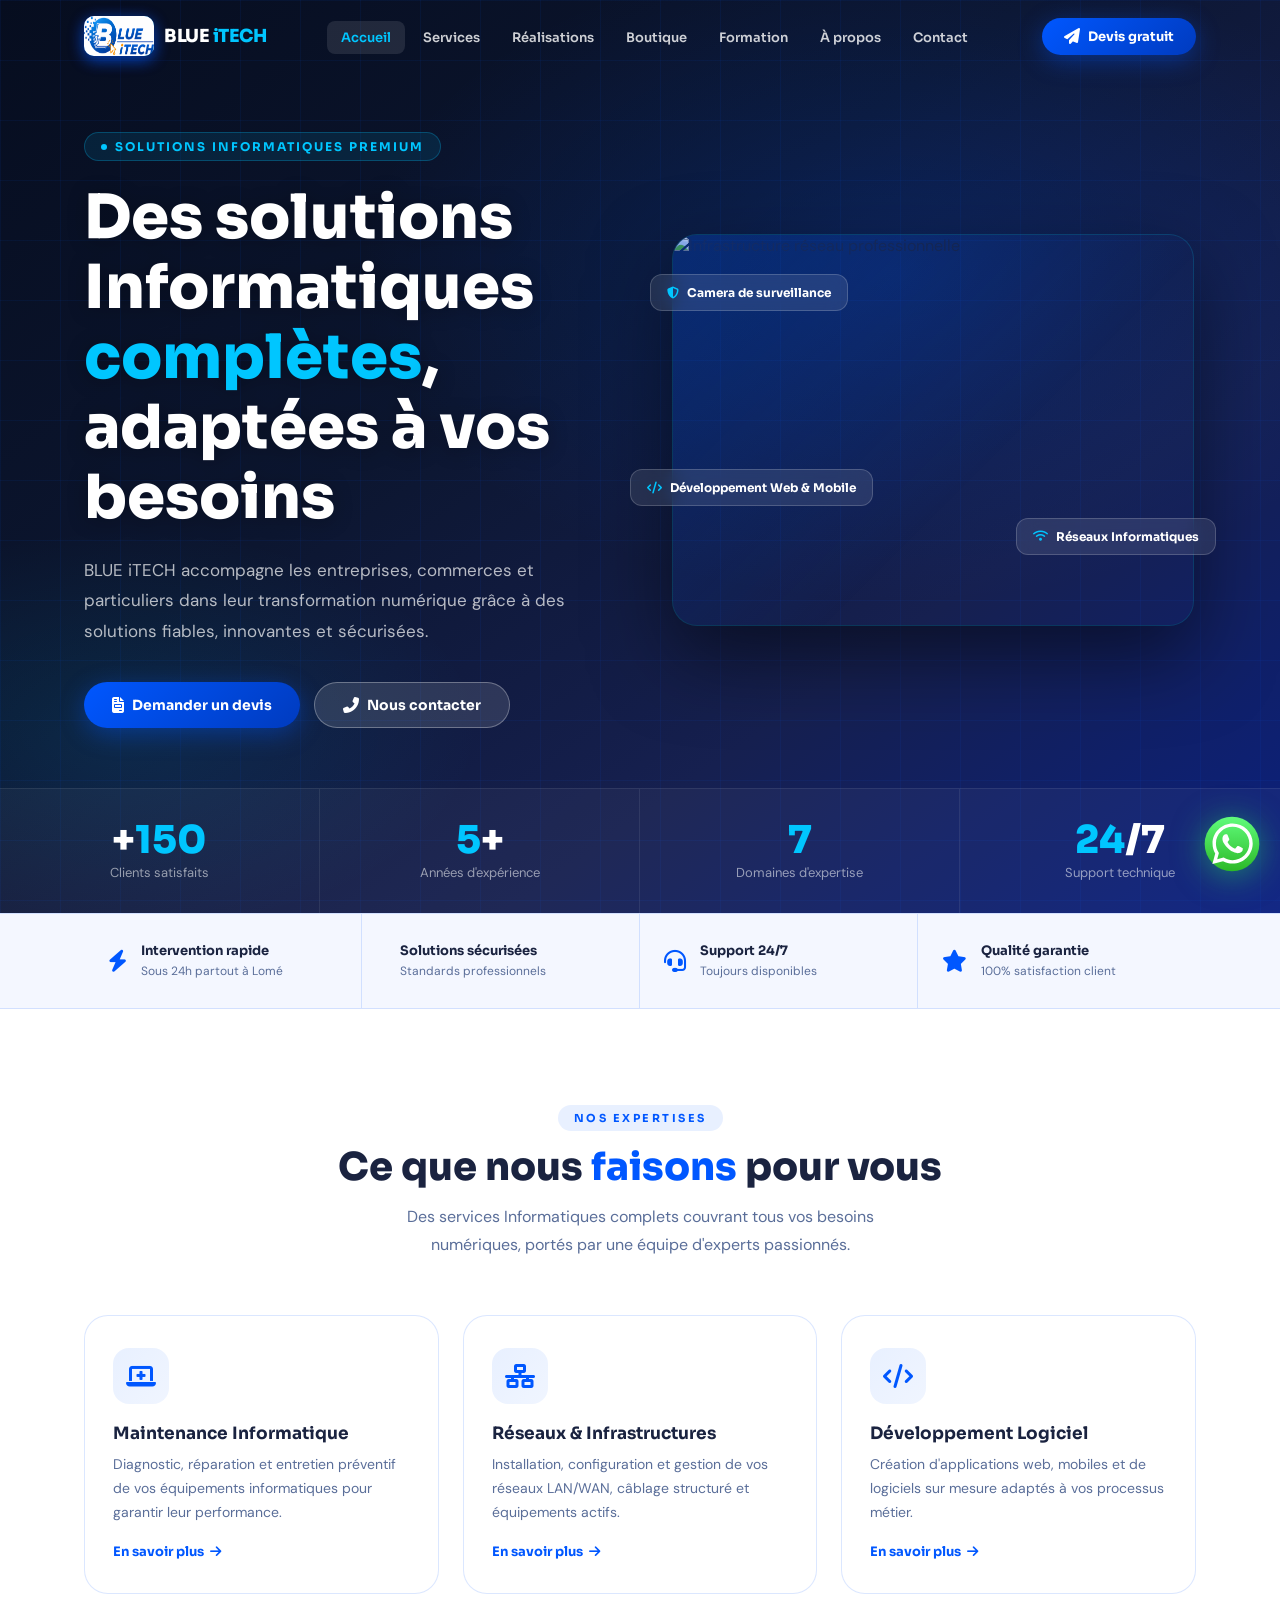
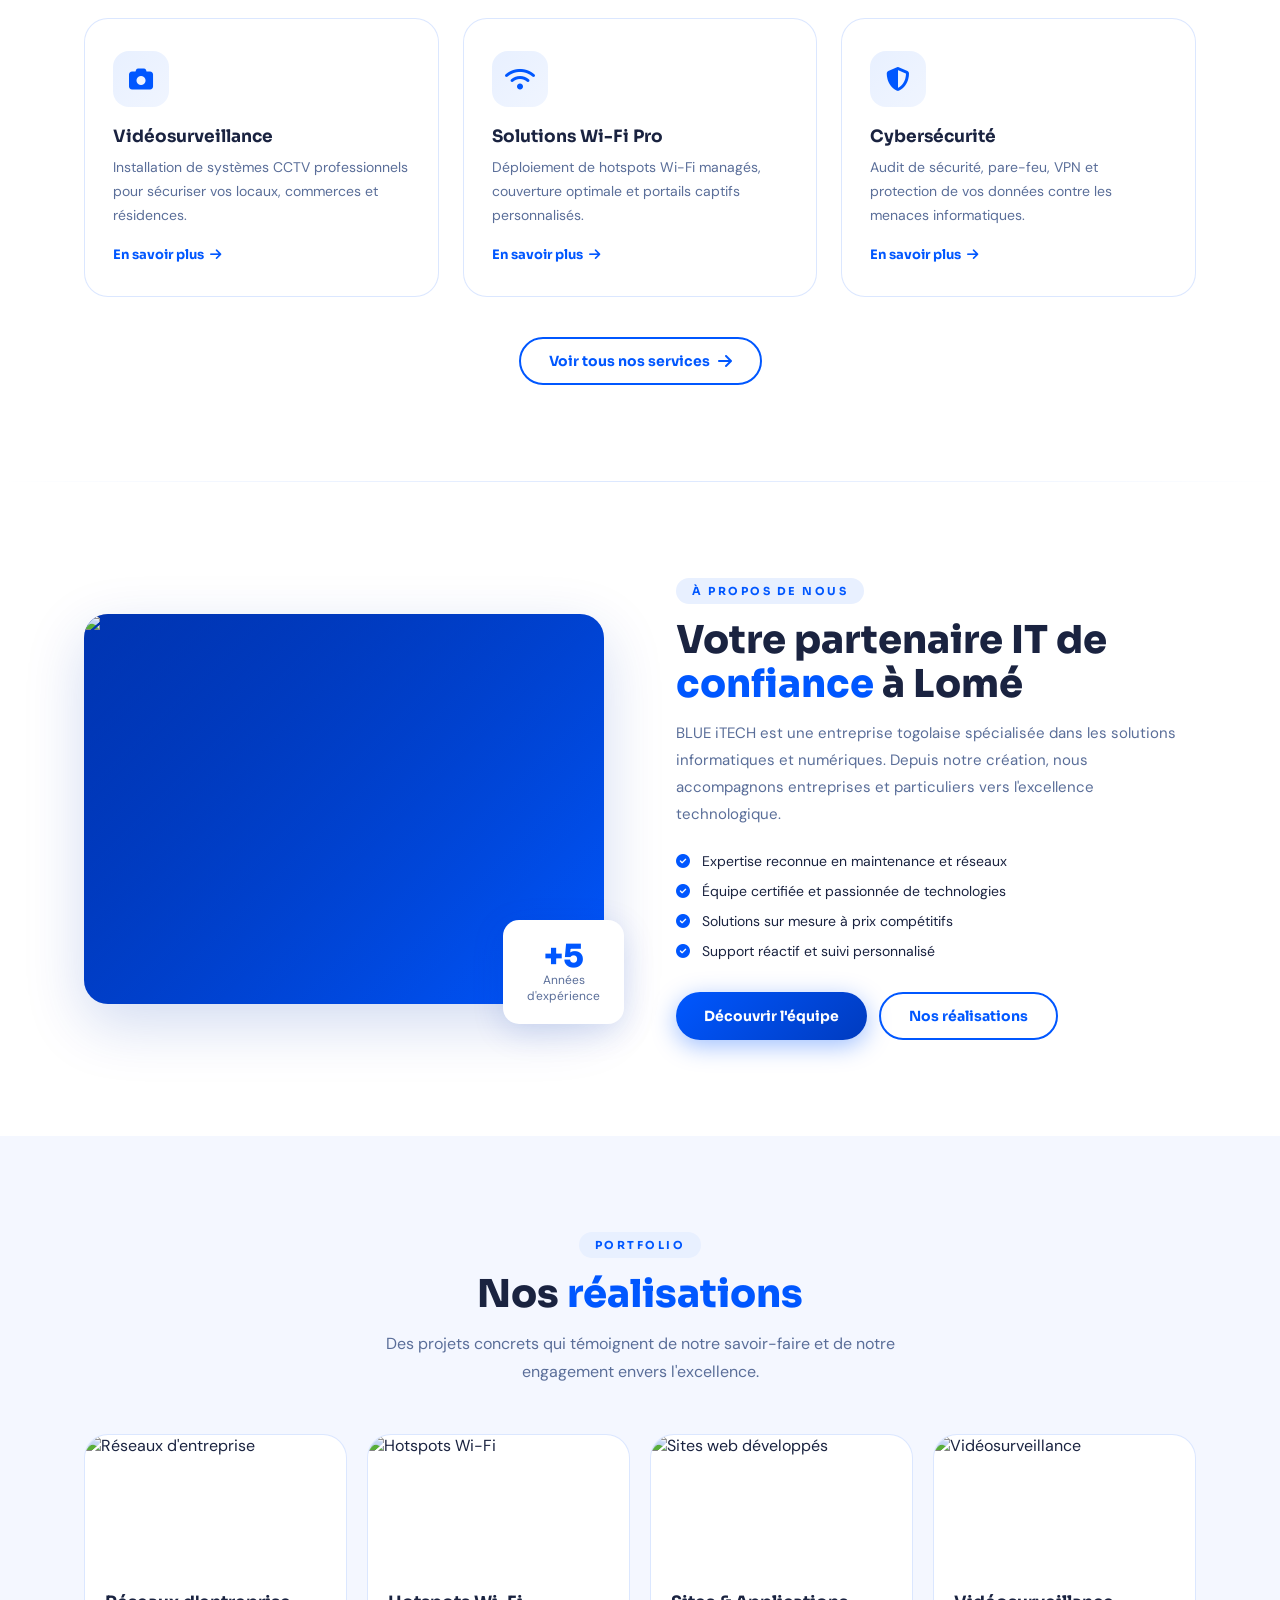
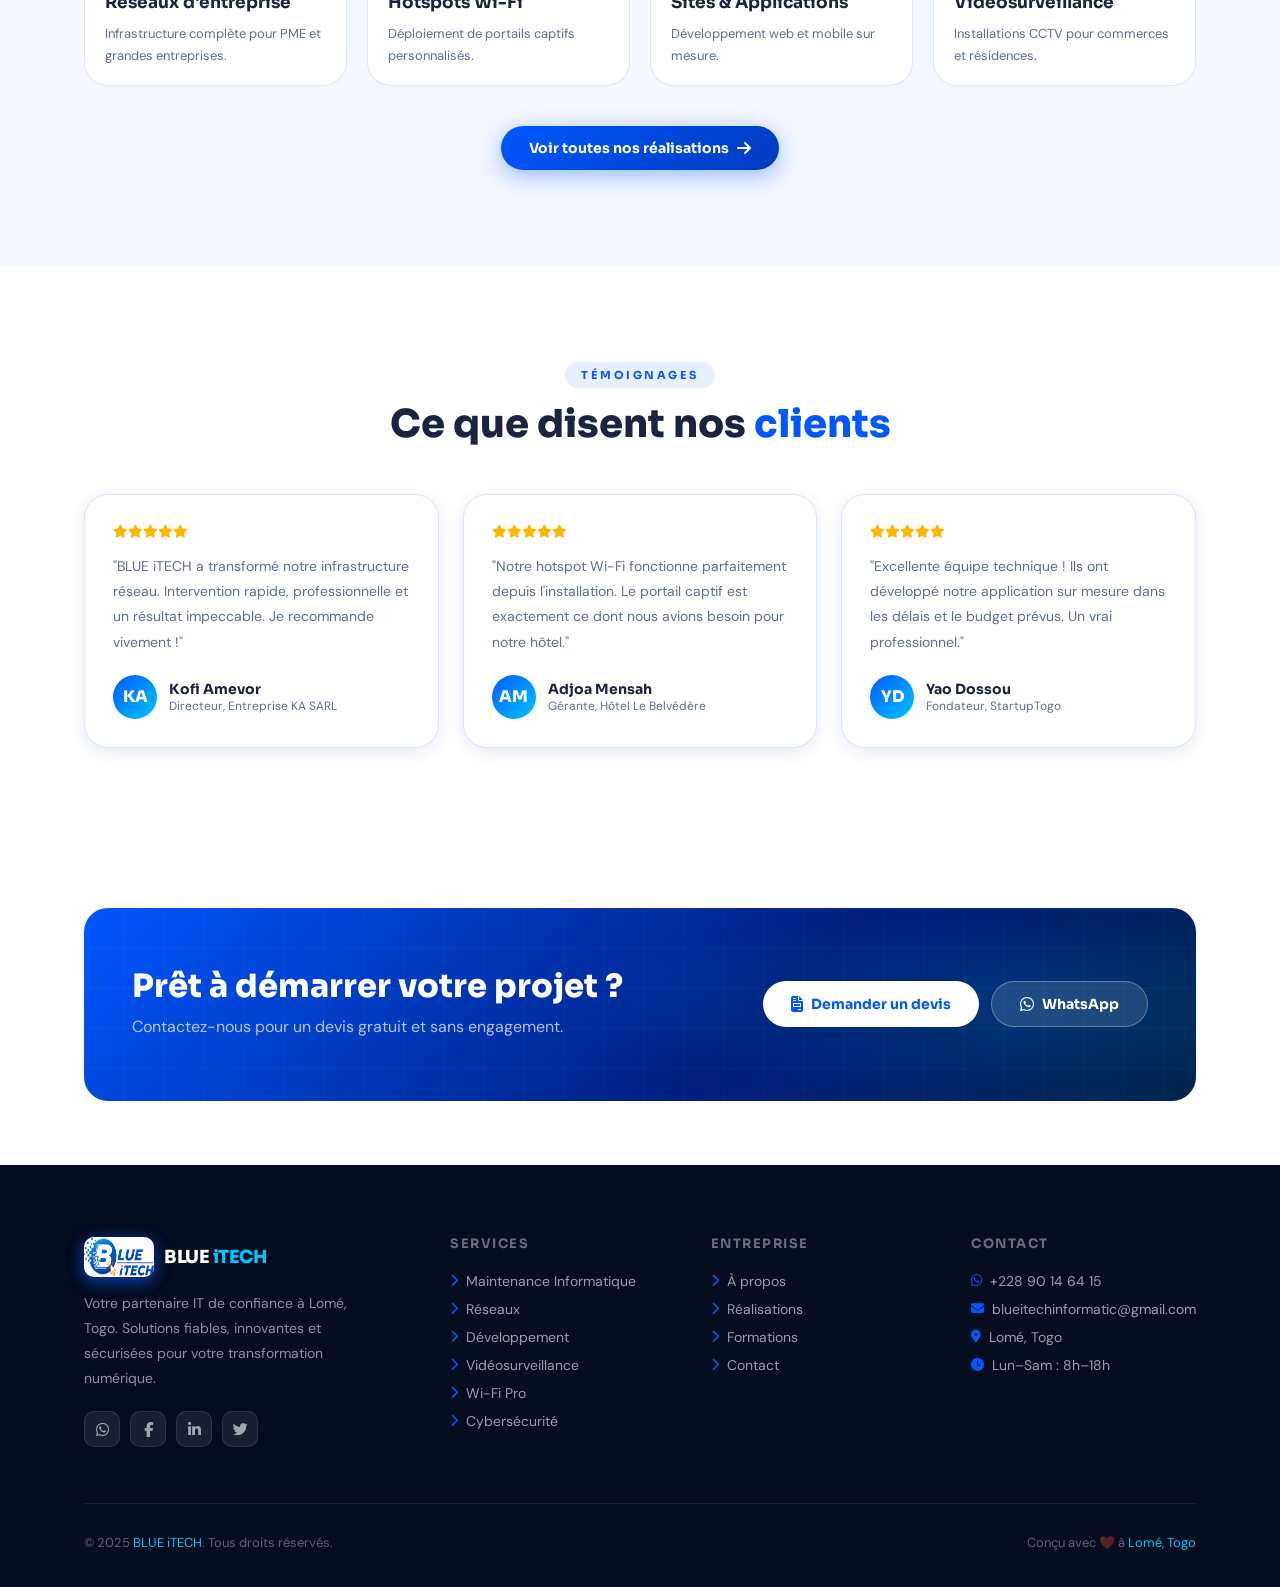
==== commit bce53265: "New" ====
--- a/index.html
+++ b/index.html
@@ -3,7 +3,7 @@
 <head>
   <meta charset="UTF-8">
   <meta name="viewport" content="width=device-width, initial-scale=1.0">
-  <meta name="description" content="BLUE iTECH — Solutions IT complètes : maintenance informatique, réseaux, développement logiciel, cybersécurité à Lomé, Togo.">
+  <meta name="description" content="BLUE iTECH — Solutions IT complètes : maintenance informatique, réseaux, développement logiciel, Cybersécurité à Lomé, Togo.">
   <title>BLUE iTECH — Solutions IT Premium</title>
   <link rel="preconnect" href="https://fonts.googleapis.com">
   <link href="https://fonts.googleapis.com/css2?family=Sora:wght@300;400;600;700;800;900&family=DM+Sans:ital,wght@0,400;0,500;0,700;1,400&display=swap" rel="stylesheet">
@@ -201,7 +201,7 @@
     <ul class="nav-links">
       <li><a href="index.html" class="active">Accueil</a></li>
       <li><a href="service.html">Services</a></li>
-      <li><a href="boutique.html">Réalisations</a></li>
+      <li><a href="Realisation.html">Réalisations</a></li>
       <li><a href="shop.html">Boutique</a></li>
       <li><a href="formation.html">Formation</a></li>
       <li><a href="propos.html">À propos</a></li>
@@ -218,7 +218,7 @@
 <div class="nav-mobile" id="navMobile">
   <a href="index.html">Accueil</a>
   <a href="service.html">Services</a>
-  <a href="boutique.html">Réalisations</a>
+  <a href="Realisation.html">Réalisations</a>
   <a href="shop.html">Boutique</a>
   <a href="formation.html">Formation</a>
   <a href="propos.html">À propos</a>
@@ -232,8 +232,8 @@
     <div class="container">
       <div class="hero-grid">
         <div class="hero-left" style="animation:fadeUp .8s ease both;">
-          <div class="hero-eyebrow">Solutions IT Premium</div>
-          <h1>Des solutions IT <span class="hl">complètes</span>, adaptées à vos besoins</h1>
+          <div class="hero-eyebrow">Solutions Informatiques Premium</div>
+          <h1>Des solutions Informatiques <span class="hl">complètes</span>, adaptées à vos besoins</h1>
           <p class="hero-sub">BLUE iTECH accompagne les entreprises, commerces et particuliers dans leur transformation numérique grâce à des solutions fiables, innovantes et sécurisées.</p>
           <div class="hero-actions">
             <a href="contact.html" class="btn btn-primary"><i class="fas fa-file-invoice"></i> Demander un devis</a>
@@ -244,9 +244,10 @@
           <div class="hero-visual-img">
             <img src="https://images.unsplash.com/photo-1558494949-ef010cbdcc31?w=800&q=80&auto=format&fit=crop" alt="Infrastructure réseau professionnelle">
           </div>
-          <div class="hero-badge hero-badge-1"><i class="fas fa-shield-alt"></i> Cybersécurité</div>
-          <div class="hero-badge hero-badge-2"><i class="fas fa-wifi"></i> Réseaux Pro</div>
-          <div class="hero-badge hero-badge-3"><i class="fas fa-code"></i> Développement</div>
+          <div class="hero-badge hero-badge-1"><i class="fas fa-shield-alt"></i> Camera de surveillance</div>
+          <div class="hero-badge hero-badge-2"><i class="fas fa-wifi"></i> Réseaux Informatiques</div>
+          <div class="hero-badge hero-badge-3"><i class="fas fa-code"></i> Développement Web & Mobile</div>
+          
         </div>
       </div>
     </div>
@@ -290,7 +291,7 @@
     <div style="text-align:center;margin-bottom:56px;">
       <div class="tag" data-aos>Nos expertises</div>
       <h2 class="section-title" data-aos data-aos-delay="100">Ce que nous <span class="hl">faisons</span> pour vous</h2>
-      <p class="section-sub" data-aos data-aos-delay="200" style="margin:0 auto;">Des services IT complets couvrant tous vos besoins numériques, portés par une équipe d'experts passionnés.</p>
+      <p class="section-sub" data-aos data-aos-delay="200" style="margin:0 auto;">Des services Informatiques complets couvrant tous vos besoins numériques, portés par une équipe d'experts passionnés.</p>
     </div>
     <div class="card-grid-3">
       <div class="card-service" data-aos>
@@ -365,7 +366,7 @@
         </div>
         <div style="display:flex;gap:12px;flex-wrap:wrap;">
           <a href="propos.html" class="btn btn-primary">Découvrir l'équipe</a>
-          <a href="boutique.html" class="btn btn-outline">Nos réalisations</a>
+          <a href="Realisation.html" class="btn btn-outline">Nos réalisations</a>
         </div>
       </div>
     </div>
@@ -411,7 +412,7 @@
       </div>
     </div>
     <div style="text-align:center;margin-top:40px;" data-aos>
-      <a href="boutique.html" class="btn btn-primary">Voir toutes nos réalisations <i class="fas fa-arrow-right"></i></a>
+      <a href="Realisation.html" class="btn btn-primary">Voir toutes nos réalisations <i class="fas fa-arrow-right"></i></a>
     </div>
   </div>
 </section>
@@ -490,7 +491,7 @@
       <div class="footer-col">
         <h4>Services</h4>
         <ul>
-          <li><a href="service.html"><i class="fas fa-chevron-right"></i> Maintenance IT</a></li>
+          <li><a href="service.html"><i class="fas fa-chevron-right"></i> Maintenance Informatique</a></li>
           <li><a href="service.html"><i class="fas fa-chevron-right"></i> Réseaux</a></li>
           <li><a href="service.html"><i class="fas fa-chevron-right"></i> Développement</a></li>
           <li><a href="service.html"><i class="fas fa-chevron-right"></i> Vidéosurveillance</a></li>
@@ -502,7 +503,7 @@
         <h4>Entreprise</h4>
         <ul>
           <li><a href="propos.html"><i class="fas fa-chevron-right"></i> À propos</a></li>
-          <li><a href="boutique.html"><i class="fas fa-chevron-right"></i> Réalisations</a></li>
+          <li><a href="Realisation.html"><i class="fas fa-chevron-right"></i> Réalisations</a></li>
           <li><a href="formation.html"><i class="fas fa-chevron-right"></i> Formations</a></li>
           <li><a href="contact.html"><i class="fas fa-chevron-right"></i> Contact</a></li>
         </ul>
@@ -511,7 +512,7 @@
         <h4>Contact</h4>
         <ul>
           <li><a href="https://wa.me/90146415"><i class="fab fa-whatsapp"></i> +228 90 14 64 15</a></li>
-          <li><a href="mailto:contact@blueitech.tg"><i class="fas fa-envelope"></i> contact@blueitech.tg</a></li>
+          <li><a href="mailto:blueitechinformatic@gmail.com"><i class="fas fa-envelope"></i> blueitechinformatic@gmail.com</a></li>
           <li><a href="#"><i class="fas fa-map-marker-alt"></i> Lomé, Togo</a></li>
           <li><a href="#"><i class="fas fa-clock"></i> Lun–Sam : 8h–18h</a></li>
         </ul>
@@ -559,3 +560,4 @@
 </script>
 </body>
 </html>
+
